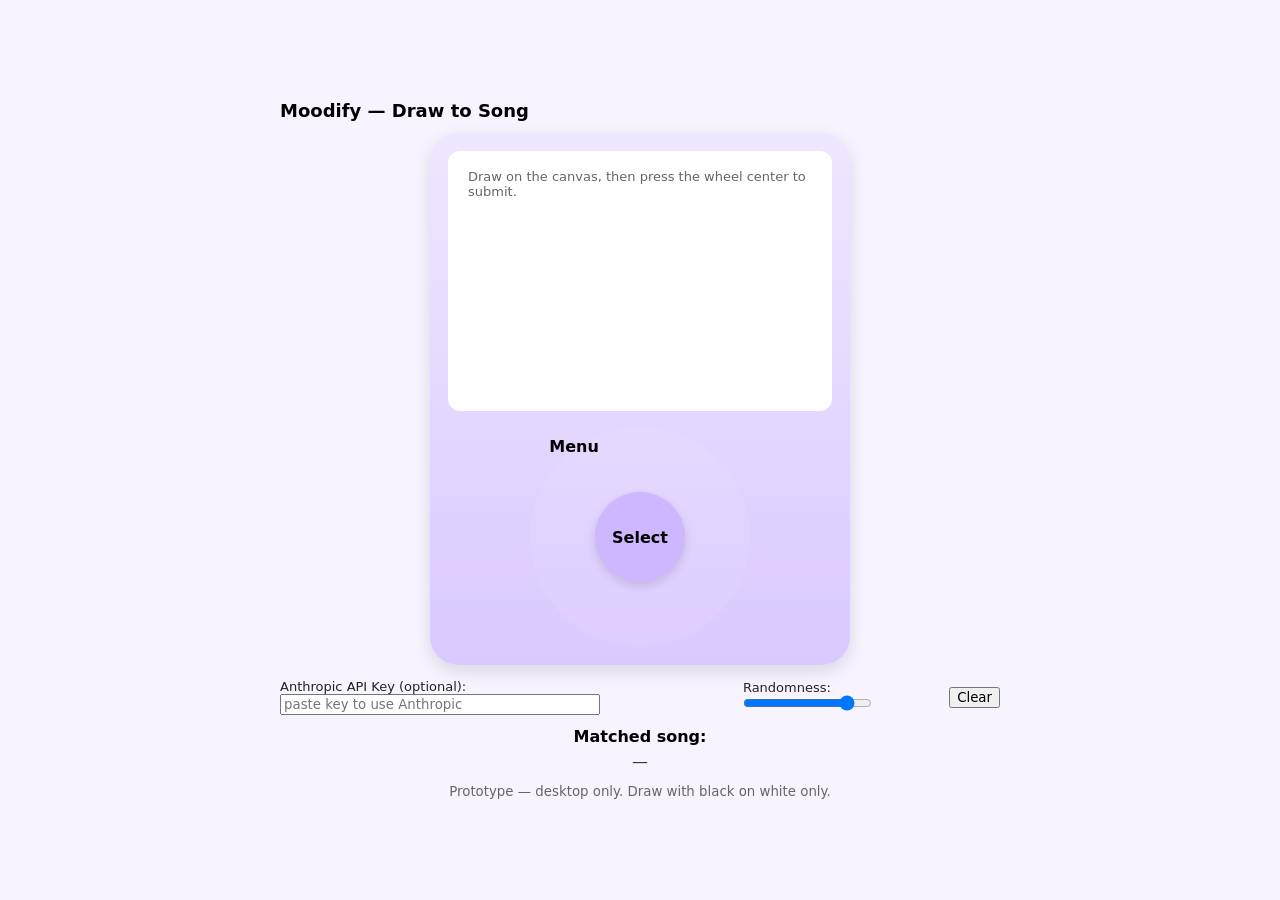
==== index.html @ 465aaf83 "Built initial scaffolding" ====
<!doctype html>
<html lang="en">
<head>
  <meta charset="utf-8" />
  <meta name="viewport" content="width=device-width,initial-scale=1" />
  <title>Moodify — Draw to Song</title>
  <link rel="stylesheet" href="style.css">
</head>
<body>
  <div class="app">
    <h1>Moodify — Draw to Song</h1>

    <div class="ipod">
      <div class="screen">
        <div id="display" class="display">
          <canvas id="drawCanvas" width="360" height="240"></canvas>
          <div id="message" class="message">Draw on the canvas, then press the wheel center to submit.</div>
        </div>
      </div>

      <div class="wheel">
        <div class="wheel-btn" id="menuBtn">Menu</div>
        <div class="wheel-btn top" id="topBtn"></div>
        <div class="wheel-btn left" id="leftBtn"></div>
        <div class="wheel-btn right" id="rightBtn"></div>
        <div class="wheel-btn bottom" id="bottomBtn"></div>
        <div class="center" id="submitBtn">Select</div>
      </div>
    </div>

    <div class="controls">
      <label>Anthropic API Key (optional): <input type="password" id="apiKey" placeholder="paste key to use Anthropic"></label>
      <label>Randomness: <input id="temp" type="range" min="0" max="1" step="0.01" value="0.85"></label>
      <button id="clearBtn">Clear</button>
    </div>

    <div class="result">
      <strong>Matched song:</strong>
      <div id="songResult">—</div>
    </div>

    <footer>
      <small>Prototype — desktop only. Draw with black on white only.</small>
    </footer>
  </div>

  <script src="app.js"></script>
</body>
</html>
---- style.css ----
:root{
  --bg: #f8f4ff;
  --ipod: #cdb7ff; /* light purple */
  --screen: #ffffff;
}
*{box-sizing:border-box;font-family:Inter,system-ui,Arial;margin:0}
body{background:var(--bg);display:flex;align-items:center;justify-content:center;min-height:100vh}
.app{width:760px;padding:20px}
h1{font-size:18px;margin-bottom:12px}
.ipod{width:420px;margin:0 auto;background:linear-gradient(180deg,#efe7ff,#d9c9ff);border-radius:28px;padding:18px;box-shadow:0 6px 18px rgba(0,0,0,0.12)}
.screen{background:var(--screen);height:260px;border-radius:12px;padding:10px;display:flex;align-items:center;justify-content:center;position:relative}
.display{width:360px;height:240px;background:#fff;border-radius:8px;box-shadow:inset 0 1px 0 rgba(0,0,0,0.04);position:relative}
#drawCanvas{border-radius:6px;background:#ffffff;cursor:crosshair;display:block}
.message{position:absolute;left:8px;top:8px;color:#666;font-size:13px}
.wheel{width:220px;height:220px;border-radius:50%;background:rgba(255,255,255,0.06);margin:16px auto 0;position:relative;display:flex;align-items:center;justify-content:center}
.wheel-btn{position:absolute;width:66px;height:30px;border-radius:18px;background:transparent}
.wheel-btn.top{top:10px;left:50%;transform:translateX(-50%)}
.wheel-btn.bottom{bottom:10px;left:50%;transform:translateX(-50%)}
.wheel-btn.left{left:10px;top:50%;transform:translateY(-50%)}
.wheel-btn.right{right:10px;top:50%;transform:translateY(-50%)}
.wheel-btn#menuBtn{left:14px;top:10px;width:60px;height:26px;text-align:center;font-weight:600}
.center{width:90px;height:90px;border-radius:50%;background:var(--ipod);display:flex;align-items:center;justify-content:center;font-weight:700;cursor:pointer;box-shadow:0 4px 10px rgba(0,0,0,0.12)}
.controls{display:flex;gap:10px;align-items:center;justify-content:center;margin-top:14px}
.controls input[type=password]{width:320px}
.controls label{font-size:13px;color:#222}
.result{margin-top:12px;text-align:center}
#songResult{margin-top:6px;font-size:16px;color:#333}
footer{margin-top:10px;text-align:center;color:#666}
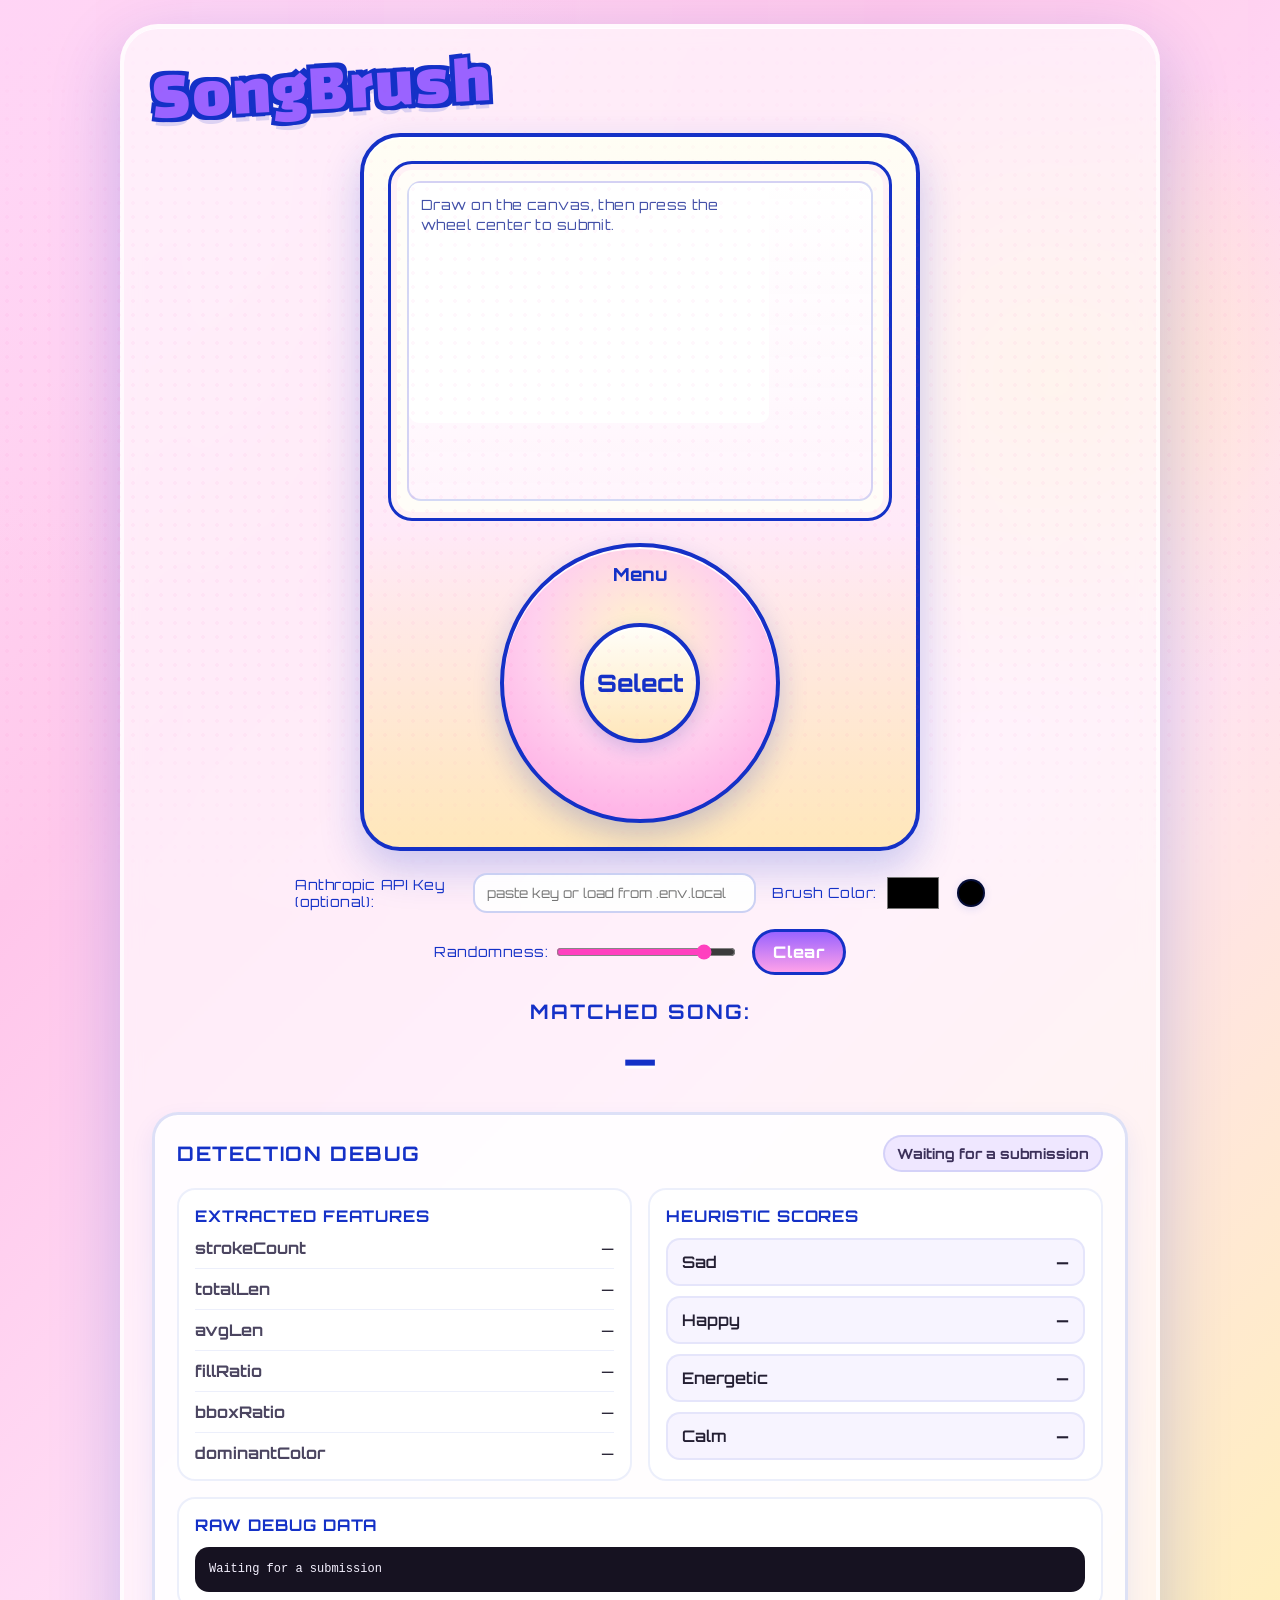
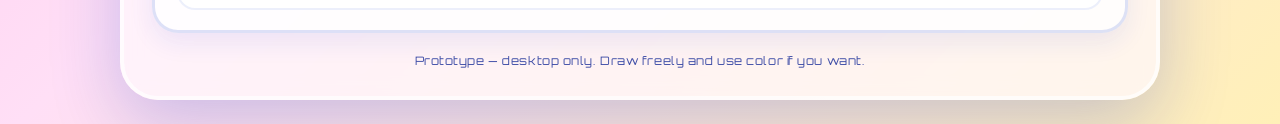
==== commit cdbc26cb: "finished project" ====
--- a/index.html
+++ b/index.html
@@ -4,11 +4,25 @@
   <meta charset="utf-8" />
   <meta name="viewport" content="width=device-width,initial-scale=1" />
   <title>Moodify — Draw to Song</title>
-  <link rel="stylesheet" href="style.css">
+  <link rel="preconnect" href="https://fonts.googleapis.com">
+  <link rel="preconnect" href="https://fonts.gstatic.com" crossorigin>
+  <link href="https://fonts.googleapis.com/css2?family=Changa+One&family=Orbitron:wght@500;700;800&display=swap" rel="stylesheet">
+  <link rel="stylesheet" href="style.css?v=3">
+  <script src="config.js?v=3"></script>
 </head>
 <body>
+  <div id="retroCursor" class="retro-cursor" aria-hidden="true">
+    <div class="cursor-core"></div>
+    <div class="cursor-brush">
+      <div class="brush-handle"></div>
+      <div class="brush-ferrule"></div>
+      <div class="brush-tip"></div>
+    </div>
+  </div>
   <div class="app">
-    <h1>Moodify — Draw to Song</h1>
+    <div class="brand-lockup">
+      <div class="brand-title">SongBrush</div>
+    </div>
 
     <div class="ipod">
       <div class="screen">
@@ -29,7 +43,9 @@
     </div>
 
     <div class="controls">
-      <label>Anthropic API Key (optional): <input type="password" id="apiKey" placeholder="paste key to use Anthropic"></label>
+      <label>Anthropic API Key (optional): <input type="password" id="apiKey" placeholder="paste key or load from .env.local"></label>
+      <label>Brush Color: <input id="colorPicker" type="color" value="#000000"></label>
+      <div id="colorPreview" class="color-preview" aria-label="Current brush color"></div>
       <label>Randomness: <input id="temp" type="range" min="0" max="1" step="0.01" value="0.85"></label>
       <button id="clearBtn">Clear</button>
     </div>
@@ -39,11 +55,44 @@
       <div id="songResult">—</div>
     </div>
 
+    <section class="debug-panel" aria-labelledby="debugTitle">
+      <div class="debug-header">
+        <h2 id="debugTitle">Detection Debug</h2>
+        <div id="debugSource" class="debug-source">Waiting for a submission</div>
+      </div>
+      <div class="debug-grid">
+        <div class="debug-card">
+          <h3>Extracted Features</h3>
+          <dl id="featureList" class="debug-list">
+            <div><dt>strokeCount</dt><dd id="feature-strokeCount">—</dd></div>
+            <div><dt>totalLen</dt><dd id="feature-totalLen">—</dd></div>
+            <div><dt>avgLen</dt><dd id="feature-avgLen">—</dd></div>
+            <div><dt>fillRatio</dt><dd id="feature-fillRatio">—</dd></div>
+            <div><dt>bboxRatio</dt><dd id="feature-bboxRatio">—</dd></div>
+            <div><dt>dominantColor</dt><dd id="feature-dominantColor">—</dd></div>
+          </dl>
+        </div>
+        <div class="debug-card">
+          <h3>Heuristic Scores</h3>
+          <div id="scoreList" class="score-list">
+            <div><span>sad</span><strong id="score-sad">—</strong></div>
+            <div><span>happy</span><strong id="score-happy">—</strong></div>
+            <div><span>energetic</span><strong id="score-energetic">—</strong></div>
+            <div><span>calm</span><strong id="score-calm">—</strong></div>
+          </div>
+        </div>
+      </div>
+      <div class="debug-card debug-dump-card">
+        <h3>Raw Debug Data</h3>
+        <pre id="debugDump" class="debug-dump">Waiting for a submission</pre>
+      </div>
+    </section>
+
     <footer>
-      <small>Prototype — desktop only. Draw with black on white only.</small>
+      <small>Prototype — desktop only. Draw freely and use color if you want.</small>
     </footer>
   </div>
 
-  <script src="app.js"></script>
+  <script src="app.js?v=3"></script>
 </body>
 </html>
--- a/style.css
+++ b/style.css
@@ -1,28 +1,329 @@
 :root{
-  --bg: #f8f4ff;
-  --ipod: #cdb7ff; /* light purple */
-  --screen: #ffffff;
-}
-*{box-sizing:border-box;font-family:Inter,system-ui,Arial;margin:0}
-body{background:var(--bg);display:flex;align-items:center;justify-content:center;min-height:100vh}
-.app{width:760px;padding:20px}
-h1{font-size:18px;margin-bottom:12px}
-.ipod{width:420px;margin:0 auto;background:linear-gradient(180deg,#efe7ff,#d9c9ff);border-radius:28px;padding:18px;box-shadow:0 6px 18px rgba(0,0,0,0.12)}
-.screen{background:var(--screen);height:260px;border-radius:12px;padding:10px;display:flex;align-items:center;justify-content:center;position:relative}
-.display{width:360px;height:240px;background:#fff;border-radius:8px;box-shadow:inset 0 1px 0 rgba(0,0,0,0.04);position:relative}
-#drawCanvas{border-radius:6px;background:#ffffff;cursor:crosshair;display:block}
-.message{position:absolute;left:8px;top:8px;color:#666;font-size:13px}
-.wheel{width:220px;height:220px;border-radius:50%;background:rgba(255,255,255,0.06);margin:16px auto 0;position:relative;display:flex;align-items:center;justify-content:center}
-.wheel-btn{position:absolute;width:66px;height:30px;border-radius:18px;background:transparent}
+  --bg:
+    radial-gradient(circle at top left, rgba(255, 210, 244, 0.95), transparent 28%),
+    radial-gradient(circle at right 18% top 22%, rgba(255, 241, 172, 0.65), transparent 20%),
+    linear-gradient(135deg, #ffd8f5 0%, #ffc5ea 30%, #ffdff6 58%, #fff0b8 100%);
+  --ipod: #fffaf1;
+  --screen: #fffdf8;
+  --panel: rgba(255,248,252,0.72);
+  --ink: #1431c7;
+  --pink: #9a63ff;
+  --pink-deep: #ff40bf;
+  --cream: #fff5c8;
+  --shadow: rgba(20, 49, 199, 0.22);
+}
+*{box-sizing:border-box;font-family:"Orbitron",system-ui,sans-serif;margin:0}
+body{
+  background:var(--bg);
+  display:flex;
+  align-items:center;
+  justify-content:center;
+  min-height:100vh;
+  padding:24px;
+  position:relative;
+  overflow-x:hidden;
+  cursor:none;
+}
+body::before,
+body::after{
+  content:"";
+  position:fixed;
+  inset:0;
+  pointer-events:none;
+}
+body::before{
+  background:
+    linear-gradient(rgba(255,255,255,0.14) 0 0) 0 0 / 100% 2px,
+    repeating-linear-gradient(90deg, rgba(255,255,255,0.08) 0 96px, rgba(20,49,199,0.04) 96px 192px);
+  mix-blend-mode:soft-light;
+  opacity:0.55;
+}
+body::after{
+  background:
+    radial-gradient(circle, rgba(255, 78, 190, 0.28) 0 2px, transparent 2px) 0 0 / 14px 14px;
+  opacity:0.18;
+  mask:linear-gradient(to bottom, transparent 0%, rgba(0,0,0,0.85) 28%, rgba(0,0,0,0.85) 78%, transparent 100%);
+}
+.retro-cursor{
+  position:fixed;
+  top:0;
+  left:0;
+  width:56px;
+  height:56px;
+  pointer-events:none;
+  z-index:9999;
+  transform:translate(-50%, -50%);
+  opacity:0;
+  transition:opacity 120ms ease, transform 70ms linear;
+}
+.retro-cursor.visible{opacity:1}
+.cursor-core{
+  position:absolute;
+  inset:0;
+  border-radius:50%;
+  background:
+    radial-gradient(circle at 35% 35%, #fff8d9 0 24%, #ffd36f 24% 44%, #ff83db 44% 68%, #1431c7 68% 100%);
+  border:4px solid #1431c7;
+  box-shadow:0 0 0 4px rgba(255,255,255,0.75), 0 8px 22px rgba(20,49,199,0.26);
+}
+.cursor-core::before,
+.cursor-core::after{
+  content:"";
+  position:absolute;
+  background:#1431c7;
+}
+.cursor-core::before{
+  width:6px;
+  height:30px;
+  left:50%;
+  top:50%;
+  transform:translate(-50%, -50%);
+}
+.cursor-core::after{
+  width:30px;
+  height:6px;
+  left:50%;
+  top:50%;
+  transform:translate(-50%, -50%);
+}
+.cursor-brush{
+  display:none;
+  position:absolute;
+  inset:0;
+  transform:rotate(-34deg);
+}
+.brush-handle,
+.brush-ferrule,
+.brush-tip{
+  position:absolute;
+  border:3px solid #1431c7;
+}
+.brush-handle{
+  width:16px;
+  height:34px;
+  left:20px;
+  top:6px;
+  border-radius:12px;
+  background:linear-gradient(180deg, #9a63ff, #ff63d6);
+  box-shadow:0 4px 10px rgba(20,49,199,0.18);
+}
+.brush-ferrule{
+  width:18px;
+  height:12px;
+  left:19px;
+  top:30px;
+  border-radius:6px;
+  background:linear-gradient(180deg, #fff8d8, #ffe29f);
+}
+.brush-tip{
+  width:0;
+  height:0;
+  left:18px;
+  top:39px;
+  border-left:10px solid transparent;
+  border-right:10px solid transparent;
+  border-top:18px solid #1431c7;
+  border-bottom:0;
+  background:transparent;
+}
+.retro-cursor.brush{
+  width:52px;
+  height:52px;
+}
+.retro-cursor.brush .cursor-core{display:none}
+.retro-cursor.brush .cursor-brush{display:block}
+.app{
+  width:min(1040px,100%);
+  padding:28px;
+  background:var(--panel);
+  border:4px solid rgba(255,255,255,0.7);
+  border-radius:38px;
+  box-shadow:0 24px 70px var(--shadow), inset 0 1px 0 rgba(255,255,255,0.9);
+  backdrop-filter:blur(10px);
+  position:relative;
+}
+.brand-lockup{
+  display:flex;
+  flex-direction:column;
+  align-items:flex-start;
+  margin-bottom:16px;
+}
+.brand-title{
+  font-family:"Changa One", cursive;
+  font-size:clamp(42px, 6vw, 66px);
+  line-height:0.92;
+  letter-spacing:0.02em;
+  color:var(--pink);
+  text-shadow:
+    -4px -4px 0 var(--ink),
+    4px -4px 0 var(--ink),
+    -4px 4px 0 var(--ink),
+    4px 4px 0 var(--ink),
+    0 8px 0 rgba(20,49,199,0.15);
+  transform:rotate(-3deg);
+}
+.ipod{
+  width:560px;
+  max-width:100%;
+  margin:0 auto;
+  background:linear-gradient(180deg, #fffef4, #ffe9f8 55%, #ffe7ba 100%);
+  border:4px solid var(--ink);
+  border-radius:40px;
+  padding:24px;
+  box-shadow:0 18px 40px var(--shadow), inset 0 2px 0 rgba(255,255,255,0.95);
+}
+.screen{
+  background:var(--screen);
+  height:360px;
+  border-radius:24px;
+  padding:16px;
+  display:flex;
+  align-items:center;
+  justify-content:center;
+  position:relative;
+  border:3px solid var(--ink);
+  box-shadow:inset 0 0 0 6px rgba(255, 99, 214, 0.08);
+}
+.display{
+  width:100%;
+  max-width:480px;
+  height:100%;
+  max-height:320px;
+  background:
+    linear-gradient(180deg, rgba(255,255,255,0.94), rgba(255,244,252,0.9)),
+    #fff;
+  border-radius:14px;
+  box-shadow:inset 0 1px 0 rgba(255,255,255,0.9);
+  position:relative;
+  border:2px solid rgba(20,49,199,0.18);
+}
+#drawCanvas{border-radius:10px;background:#ffffff;cursor:crosshair;display:block}
+.message{
+  position:absolute;
+  left:12px;
+  top:12px;
+  color:#4250a8;
+  font-size:14px;
+  max-width:340px;
+  line-height:1.45;
+  letter-spacing:0.03em;
+}
+.wheel{
+  width:280px;
+  height:280px;
+  border-radius:50%;
+  background:
+    radial-gradient(circle at 50% 35%, #fff7c9 0%, #ffd0ee 48%, #ff9fe1 100%);
+  margin:22px auto 0;
+  position:relative;
+  display:flex;
+  align-items:center;
+  justify-content:center;
+  border:4px solid var(--ink);
+  box-shadow:inset 0 2px 0 rgba(255,255,255,0.92), 0 12px 28px var(--shadow);
+}
+.wheel-btn{position:absolute;width:80px;height:36px;border-radius:18px;background:transparent}
 .wheel-btn.top{top:10px;left:50%;transform:translateX(-50%)}
 .wheel-btn.bottom{bottom:10px;left:50%;transform:translateX(-50%)}
 .wheel-btn.left{left:10px;top:50%;transform:translateY(-50%)}
 .wheel-btn.right{right:10px;top:50%;transform:translateY(-50%)}
-.wheel-btn#menuBtn{left:14px;top:10px;width:60px;height:26px;text-align:center;font-weight:600}
-.center{width:90px;height:90px;border-radius:50%;background:var(--ipod);display:flex;align-items:center;justify-content:center;font-weight:700;cursor:pointer;box-shadow:0 4px 10px rgba(0,0,0,0.12)}
-.controls{display:flex;gap:10px;align-items:center;justify-content:center;margin-top:14px}
-.controls input[type=password]{width:320px}
-.controls label{font-size:13px;color:#222}
-.result{margin-top:12px;text-align:center}
-#songResult{margin-top:6px;font-size:16px;color:#333}
-footer{margin-top:10px;text-align:center;color:#666}
+.wheel-btn#menuBtn{
+  left:50%;
+  top:16px;
+  transform:translateX(-50%);
+  width:72px;
+  height:30px;
+  text-align:center;
+  font-weight:800;
+  font-size:18px;
+  color:var(--ink);
+}
+.center{
+  width:120px;
+  height:120px;
+  border-radius:50%;
+  background:linear-gradient(180deg, #fffef8, #ffe7bb);
+  display:flex;
+  align-items:center;
+  justify-content:center;
+  font-weight:800;
+  font-size:24px;
+  cursor:pointer;
+  color:var(--ink);
+  border:4px solid var(--ink);
+  box-shadow:0 6px 18px rgba(20,49,199,0.18), inset 0 2px 0 rgba(255,255,255,0.95);
+}
+.controls{display:flex;gap:16px;align-items:center;justify-content:center;margin-top:22px;flex-wrap:wrap}
+.controls input[type=password]{width:min(380px,100%)}
+.controls input[type=color]{width:56px;height:40px;padding:0;border:0;background:transparent;cursor:pointer}
+.controls input[type=range]{width:180px}
+.controls label{font-size:14px;color:var(--ink);display:flex;align-items:center;gap:8px;letter-spacing:0.04em}
+.controls input[type=password],
+.controls input[type=range],
+.controls button{
+  accent-color:var(--pink-deep);
+}
+.controls input[type=password]{
+  border:2px solid rgba(20,49,199,0.22);
+  border-radius:14px;
+  padding:10px 12px;
+  background:rgba(255,255,255,0.92);
+  color:var(--ink);
+}
+.color-preview{width:28px;height:28px;border-radius:999px;border:2px solid rgba(20,49,199,0.28);background:#000000;box-shadow:0 2px 8px rgba(20,49,199,0.12)}
+.controls button{
+  font-size:16px;
+  padding:10px 18px;
+  border-radius:999px;
+  border:3px solid var(--ink);
+  background:linear-gradient(180deg, var(--pink), #ffa1e9);
+  color:#fff;
+  cursor:pointer;
+  font-weight:800;
+  letter-spacing:0.04em;
+}
+.result{margin-top:24px;text-align:center}
+.result strong{display:block;font-size:20px;color:var(--ink);letter-spacing:0.1em;text-transform:uppercase}
+#songResult{
+  margin-top:12px;
+  font-size:42px;
+  line-height:1.1;
+  color:var(--ink);
+  font-weight:800;
+  min-height:48px;
+  text-shadow:0 3px 0 rgba(255,255,255,0.85);
+}
+.debug-panel{margin-top:28px;padding:20px 22px;border-radius:26px;background:rgba(255,255,255,0.82);border:3px solid rgba(20,49,199,0.14);box-shadow:inset 0 1px 0 rgba(255,255,255,0.8), 0 10px 24px rgba(20,49,199,0.08)}
+.debug-header{display:flex;align-items:center;justify-content:space-between;gap:16px;margin-bottom:16px;flex-wrap:wrap}
+.debug-header h2{font-size:20px;color:var(--ink);letter-spacing:0.08em;text-transform:uppercase}
+.debug-source{padding:8px 12px;border-radius:999px;background:#efe7ff;color:#3c315a;font-size:14px;font-weight:700;border:2px solid rgba(20,49,199,0.12)}
+.debug-grid{display:grid;grid-template-columns:repeat(2,minmax(0,1fr));gap:16px}
+.debug-card{padding:16px;border-radius:18px;background:#fff;border:2px solid rgba(20,49,199,0.08)}
+.debug-dump-card{margin-top:16px}
+.debug-card h3{font-size:16px;margin-bottom:12px;color:var(--ink);letter-spacing:0.06em;text-transform:uppercase}
+.debug-list{display:grid;gap:10px}
+.debug-list div{display:flex;justify-content:space-between;gap:16px;padding-bottom:10px;border-bottom:1px solid rgba(20,49,199,0.08)}
+.debug-list div:last-child{padding-bottom:0;border-bottom:0}
+.debug-list dt{font-weight:700;color:#4b4560}
+.debug-list dd{margin:0;color:#1f1b2d;font-variant-numeric:tabular-nums}
+.score-list{display:grid;gap:10px}
+.score-list div{display:flex;align-items:center;justify-content:space-between;padding:12px 14px;border-radius:14px;background:#f7f4ff;color:#241f33;border:2px solid rgba(20,49,199,0.08)}
+.score-list span{text-transform:capitalize;font-weight:600}
+.score-list strong{font-variant-numeric:tabular-nums}
+.debug-dump{margin:0;padding:14px;border-radius:14px;background:#161221;color:#f5f1ff;font:12px/1.45 ui-monospace,SFMono-Regular,Menlo,monospace;white-space:pre-wrap;word-break:break-word;max-height:260px;overflow:auto}
+footer{margin-top:18px;text-align:center;color:#4250a8;font-size:14px;letter-spacing:0.04em}
+
+@media (pointer: coarse){
+  body{cursor:auto}
+  .retro-cursor{display:none}
+}
+
+@media (max-width: 720px){
+  .app{padding:20px}
+  .brand-title{font-size:48px}
+  .screen{height:300px}
+  .wheel{width:240px;height:240px}
+  .center{width:104px;height:104px;font-size:20px}
+  #songResult{font-size:32px}
+  .debug-grid{grid-template-columns:1fr}
+}
